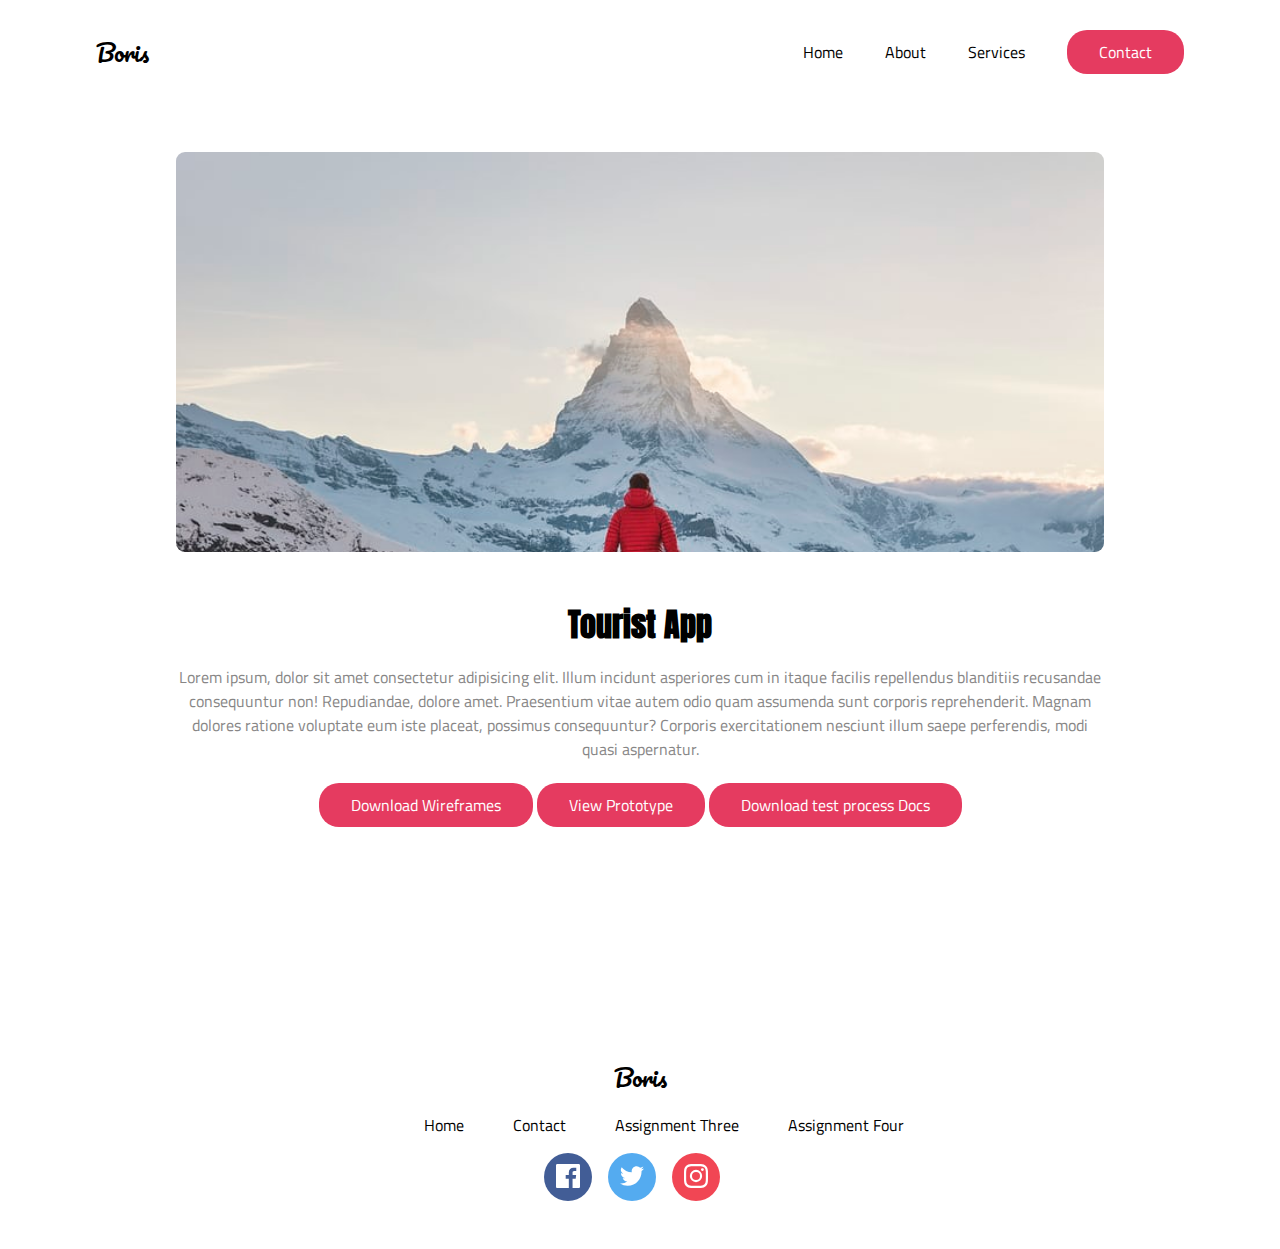
==== assignment__four.html @ b53fdf34 "First commit" ====
<!DOCTYPE html>
<html lang="en">
  <head>
    <meta charset="UTF-8" />
    <meta http-equiv="X-UA-Compatible" content="IE=edge" />
    <meta name="viewport" content="width=device-width, initial-scale=1.0" />
    <title>Boris Gauther | Home</title>
    <link rel="stylesheet" href="./css/styles.css" />
  </head>
  <body>
    <!-- Navigation Bar -->
    <header class="header">
      <nav>
        <p class="site__logo">Boris</p>
        <ul>
          <li><a href="index.html">Home</a></li>
          <li><a href="">About</a></li>
          <li><a href="">Services</a></li>
          <li><a href="contact.html" class="btn btn-primary">Contact</a></li>
        </ul>
      </nav>
    </header>

    <!-- Main Content -->
    <main>
      <div class="assignment-four-main-section">
        
        <div class="assignment-four-main-section-img">

        </div>
        <h1>Tourist App</h1>
        <p>Lorem ipsum, dolor sit amet consectetur adipisicing elit. Illum incidunt asperiores cum in itaque facilis repellendus blanditiis recusandae consequuntur non! Repudiandae, dolore amet. Praesentium vitae autem odio quam assumenda sunt corporis reprehenderit. Magnam dolores ratione voluptate eum iste placeat, possimus consequuntur? Corporis exercitationem
           nesciunt illum saepe perferendis, modi quasi aspernatur.</p>

           <div class="buttons">
             <a class="btn btn-primary" href="/resources/assignment_four/TESTING PROCESS 1.pdf" download="">Download Wireframes</a>
             <a class="btn btn-primary" href="https://pr.to/SBH72I/">View Prototype</a>
             <a class="btn btn-primary" href="/resources/assignment_four/Wireframes.pdf" download>Download test process Docs</a>
           </div>
      </div>
    </main>

    <!-- Site Footer -->
    <footer>
      <div class="footer-inner">
        <p class="site__logo">Boris</p>
        <ul>
            <li><a href="">Home</a></li>
            <li><a href="">Contact</a></li>
            <li><a href="assignment__three.html">Assignment Three</a></li>
            <li><a href="assignment__four.html">Assignment Four</a></li>
        </ul>
        <div class="footer-social-links">
          <button href="" class="social-link facebook">
            <svg
              xmlns="http://www.w3.org/2000/svg"
              fill="#fff"
              width="24"
              height="24"
            >
              <path
                d="M22.675 0H1.325C.593 0 0 .593 0 1.325v21.351C0 23.407.593 24 1.325 24H12.82v-9.294H9.692v-3.622h3.128V8.413c0-3.1 1.893-4.788 4.659-4.788 1.325 0 2.463.099 2.795.143v3.24l-1.918.001c-1.504 0-1.795.715-1.795 1.763v2.313h3.587l-.467 3.622h-3.12V24h6.116c.73 0 1.323-.593 1.323-1.325V1.325C24 .593 23.407 0 22.675 0z"
              />
            </svg>
          </button>
          <button href="" class="social-link twitter">
            <svg
              xmlns="http://www.w3.org/2000/svg"
              fill="#fff"
              width="24"
              height="20"
            >
              <path
                d="M24 2.557a9.83 9.83 0 01-2.828.775A4.932 4.932 0 0023.337.608a9.864 9.864 0 01-3.127 1.195A4.916 4.916 0 0016.616.248c-3.179 0-5.515 2.966-4.797 6.045A13.978 13.978 0 011.671 1.149a4.93 4.93 0 001.523 6.574 4.903 4.903 0 01-2.229-.616c-.054 2.281 1.581 4.415 3.949 4.89a4.935 4.935 0 01-2.224.084 4.928 4.928 0 004.6 3.419A9.9 9.9 0 010 17.54a13.94 13.94 0 007.548 2.212c9.142 0 14.307-7.721 13.995-14.646A10.025 10.025 0 0024 2.557z"
              />
            </svg>
          </button>
          <button href="" class="social-link instagram">
            <svg
              xmlns="http://www.w3.org/2000/svg"
              fill="#fff"
              width="24"
              height="24"
            >
              <path
                d="M12 2.163c3.204 0 3.584.012 4.85.07 3.252.148 4.771 1.691 4.919 4.919.058 1.265.069 1.645.069 4.849 0 3.205-.012 3.584-.069 4.849-.149 3.225-1.664 4.771-4.919 4.919-1.266.058-1.644.07-4.85.07-3.204 0-3.584-.012-4.849-.07-3.26-.149-4.771-1.699-4.919-4.92-.058-1.265-.07-1.644-.07-4.849 0-3.204.013-3.583.07-4.849.149-3.227 1.664-4.771 4.919-4.919 1.266-.057 1.645-.069 4.849-.069zM12 0C8.741 0 8.333.014 7.053.072 2.695.272.273 2.69.073 7.052.014 8.333 0 8.741 0 12c0 3.259.014 3.668.072 4.948.2 4.358 2.618 6.78 6.98 6.98C8.333 23.986 8.741 24 12 24c3.259 0 3.668-.014 4.948-.072 4.354-.2 6.782-2.618 6.979-6.98.059-1.28.073-1.689.073-4.948 0-3.259-.014-3.667-.072-4.947-.196-4.354-2.617-6.78-6.979-6.98C15.668.014 15.259 0 12 0zm0 5.838a6.162 6.162 0 100 12.324 6.162 6.162 0 000-12.324zM12 16a4 4 0 110-8 4 4 0 010 8zm6.406-11.845a1.44 1.44 0 100 2.881 1.44 1.44 0 000-2.881z"
              />
            </svg>
          </button>
        </div>
      </div>
    </footer>
  </body>
</html>
---- css/styles.css ----
@import url("https://fonts.googleapis.com/css2?family=Anton&family=Pacifico&family=Titillium+Web:wght@300;400&display=swap");
* {
  margin: 0;
  padding: 0;
  box-sizing: border-box;
}

body {
  width: 100vw;
  font-family: "Titillium Web", sans-serif;
  overflow-x: hidden;
}

h1,
h2,
h3 {
  font-family: "Anton", sans-serif;
}

.site__logo {
  font-size: 23px;
  font-family: "Pacifico", cursive;
}

.header {
  width: 85%;
  padding: 2rem 0;
  margin: 0 auto;
}

.header nav {
  width: 100%;
  display: flex;
  justify-content: space-between;
  align-items: center;
}

.header nav ul {
  width: 35%;
  display: flex;
  justify-content: space-between;
}

.header nav ul li {
  list-style-type: none;
}

.header nav ul li a {
  color: #000;
  text-decoration: none;
}

.header nav ul li .btn {
  color: #fff;
}

.btn {
  padding: 0.6rem 2rem;
  border-radius: 20px;
}

.btn-primary {
  background-color: #e53b60;
}

.btn-primary a {
  color: #fff;
}

main .hero-section {
  width: 75%;
  margin: 0 auto;
  display: flex;
  justify-content: space-between;
  align-items: center;
  padding: 3rem 0;
}

main .hero-section-text h1 {
  font-size: 45px;
}

main .hero-section-text p {
  font-size: 20px;
  color: #878686;
}

main .hero-section-image {
  width: 40%;
}

main .hero-section-image img {
  width: 100%;
}

main .skills-section {
  width: 75%;
  margin: 0 auto;
  padding: 3rem 0;
}

main .skills-section h2 {
  text-align: center;
}

main .skills-section .skills-box {
  display: flex;
  justify-content: space-between;
  align-items: center;
  width: 100%;
  padding: 2rem;
}

main .skills-section .skills-box .skill-card {
  width: 30%;
  text-align: center;
  padding: 2rem 1rem;
  box-shadow: 10px 0 20px rgba(0, 0, 0, 0.2);
  border-radius: 5px;
}

main .skills-section .skills-box .skill-card h3 {
  padding-bottom: 1rem;
}

main .skills-section .skills-box .skill-card p {
  color: #333333;
}

main .skills-section .skills-box .skill-card-1 {
  background-color: rgba(254, 187, 13, 0.8);
}

main .skills-section .skills-box .skill-card-2 {
  background-color: rgba(229, 59, 96, 0.8);
}

main .skills-section .skills-box .skill-card-3 {
  background-color: rgba(65, 131, 229, 0.8);
}

main .who-i-am-section {
  width: 75%;
  margin: 0 auto;
}

main .who-i-am-section-inner-container {
  display: flex;
  justify-content: space-between;
}

main .who-i-am-section h2 {
  width: 40%;
}

main .who-i-am-section-text {
  width: 50%;
}

main .who-i-am-section-text p {
  color: #878686;
}

main .who-i-am-section-button-container {
  position: relative;
  left: 50%;
  margin-top: 2rem;
}

main .who-i-am-section-button-container .btn-primary {
  padding: 0.5rem 1rem;
  color: #fff;
  text-decoration: none;
  margin-right: 1rem;
}

main .who-i-am-section-button-container .social-link {
  width: 3rem;
  height: 3rem;
  border-radius: 50%;
  border: none;
  margin-right: 1rem;
}

main .who-i-am-section-button-container .facebook {
  background-color: #425d96;
}

main .who-i-am-section-button-container .twitter {
  background-color: #54abf0;
}

main .who-i-am-section-button-container .instagram {
  background-color: #f14654;
}

main .why-hire-me-section {
  width: 75%;
  margin: 0 auto;
  padding: 3rem 0;
}

main .why-hire-me-section-inner-container {
  display: flex;
  justify-content: space-between;
}

main .why-hire-me-section h2 {
  width: 40%;
}

main .why-hire-me-section-text {
  width: 40%;
}

main .why-hire-me-section-text p {
  color: #878686;
  padding: 1rem 0;
}

main .why-hire-me-section-text .btn {
  border: none;
  color: #fff;
}

main .why-hire-me-section .why-hire-me-card {
  width: 50%;
  box-shadow: 10px 5px 20px rgba(0, 0, 0, 0.1);
  padding: 3rem;
}

main .why-hire-me-section .why-hire-me-card .card-item {
  padding-bottom: 2rem;
}

main .why-hire-me-section .why-hire-me-card .card-item .heading {
  font-size: 20px;
  font-family: "Anton", sans-serif;
}

main .why-hire-me-section .why-hire-me-card .card-item .card-item-text {
  color: #878686;
}

footer {
  width: 100%;
  margin-top: 10rem;
  margin-bottom: 3rem;
  display: flex;
  justify-content: center;
}

footer .footer-inner {
  width: 50%;
  text-align: center;
}

footer .footer-inner .site__logo {
  padding-bottom: 1rem;
}

footer .footer-inner ul {
  width: 75%;
  display: flex;
  justify-content: space-between;
  position: relative;
  left: 6.5rem;
  margin-bottom: 1rem;
}

footer .footer-inner ul li {
  list-style-type: none;
}

footer .footer-inner ul li a {
  color: #000;
  text-decoration: none;
}

footer .footer-inner .footer-social-links {
  display: flex;
  position: relative;
  left: 14rem;
}

footer .footer-inner .footer-social-links .social-link {
  width: 3rem;
  height: 3rem;
  border-radius: 50%;
  border: none;
  margin-right: 1rem;
}

footer .footer-inner .footer-social-links .facebook {
  background-color: #425d96;
}

footer .footer-inner .footer-social-links .twitter {
  background-color: #54abf0;
}

footer .footer-inner .footer-social-links .instagram {
  background-color: #f14654;
}

.site-contact-form {
  margin: 0 auto;
  width: 80%;
}

.site-contact-form h1 {
  font-size: 25px;
  padding: 1rem 0;
}

.site-contact-form p {
  color: #878686;
}

.site-contact-form .contact-form-card {
  width: 100%;
  background-color: #e53b60;
  padding: 2rem;
  margin: 3rem 0;
  display: flex;
}

.site-contact-form .contact-form-card .contact-form-items {
  width: 100%;
}

.site-contact-form .contact-form-card .contact-form-items-div {
  width: 100%;
  display: flex;
  justify-content: space-between;
  margin-bottom: 1rem;
}

.site-contact-form .contact-form-card .contact-form-items-div input, .site-contact-form .contact-form-card .contact-form-items-div textarea {
  padding: 1rem 0.6rem;
  border: none;
  border-radius: 7px;
}

.site-contact-form .contact-form-card .contact-form-items-div input {
  width: 49%;
}

.site-contact-form .contact-form-card .contact-form-items-div textarea {
  width: 100%;
}

.site-contact-form .contact-form-card .contact-form-items-div .btn-secondary {
  border-radius: 5px;
  border: none;
  background-color: #febb0d;
  color: #000;
  font-size: 18px;
  font-family: "Titillium Web", sans-serif;
}

.survey-videos-container {
  width: 80%;
  margin: 0 auto;
}

.survey-videos-container .video-div {
  display: flex;
  justify-content: space-between;
  align-items: center;
  margin-bottom: 2rem;
}

.survey-videos-container .video-div .video-image {
  width: 40%;
  height: 15rem;
  background-color: #e53b60;
}

.survey-videos-container .video-div .video-image-1 {
  background-image: linear-gradient(to bottom, rgba(0, 0, 0, 0.6), rgba(0, 0, 0, 0.7)), url(../images/survey-image-1.jpeg);
  background-size: cover;
}

.survey-videos-container .video-div .video-image-2 {
  background-image: linear-gradient(to bottom, rgba(0, 0, 0, 0.6), rgba(0, 0, 0, 0.7)), url(../images/survey-image-2.jpeg);
  background-size: cover;
}

.survey-videos-container .video-div .video-image-3 {
  background-image: linear-gradient(to bottom, rgba(0, 0, 0, 0.6), rgba(0, 0, 0, 0.7)), url(../images/survey-image-3.jpeg);
  background-size: cover;
}

.survey-videos-container .video-div .video-text {
  width: 45%;
}

.survey-videos-container .video-div .video-text h2, .survey-videos-container .video-div .video-text p {
  padding-bottom: 1rem;
}

.survey-videos-container .video-div .video-text p {
  color: #878686;
}

.assignment-four-main-section {
  width: 80%;
  margin: 0 auto;
  padding: 3rem;
  text-align: center;
}

.assignment-four-main-section-img {
  width: 100%;
  height: 25rem;
  border-radius: 9px;
  background-image: url(../images/tourist.jpeg);
  background-size: cover;
  margin-bottom: 3rem;
}

.assignment-four-main-section h1 {
  padding-bottom: 1rem;
}

.assignment-four-main-section p {
  color: #878686;
}

.assignment-four-main-section .buttons {
  padding: 2rem;
}

.assignment-four-main-section .buttons a {
  color: #fff;
  text-decoration: none;
}
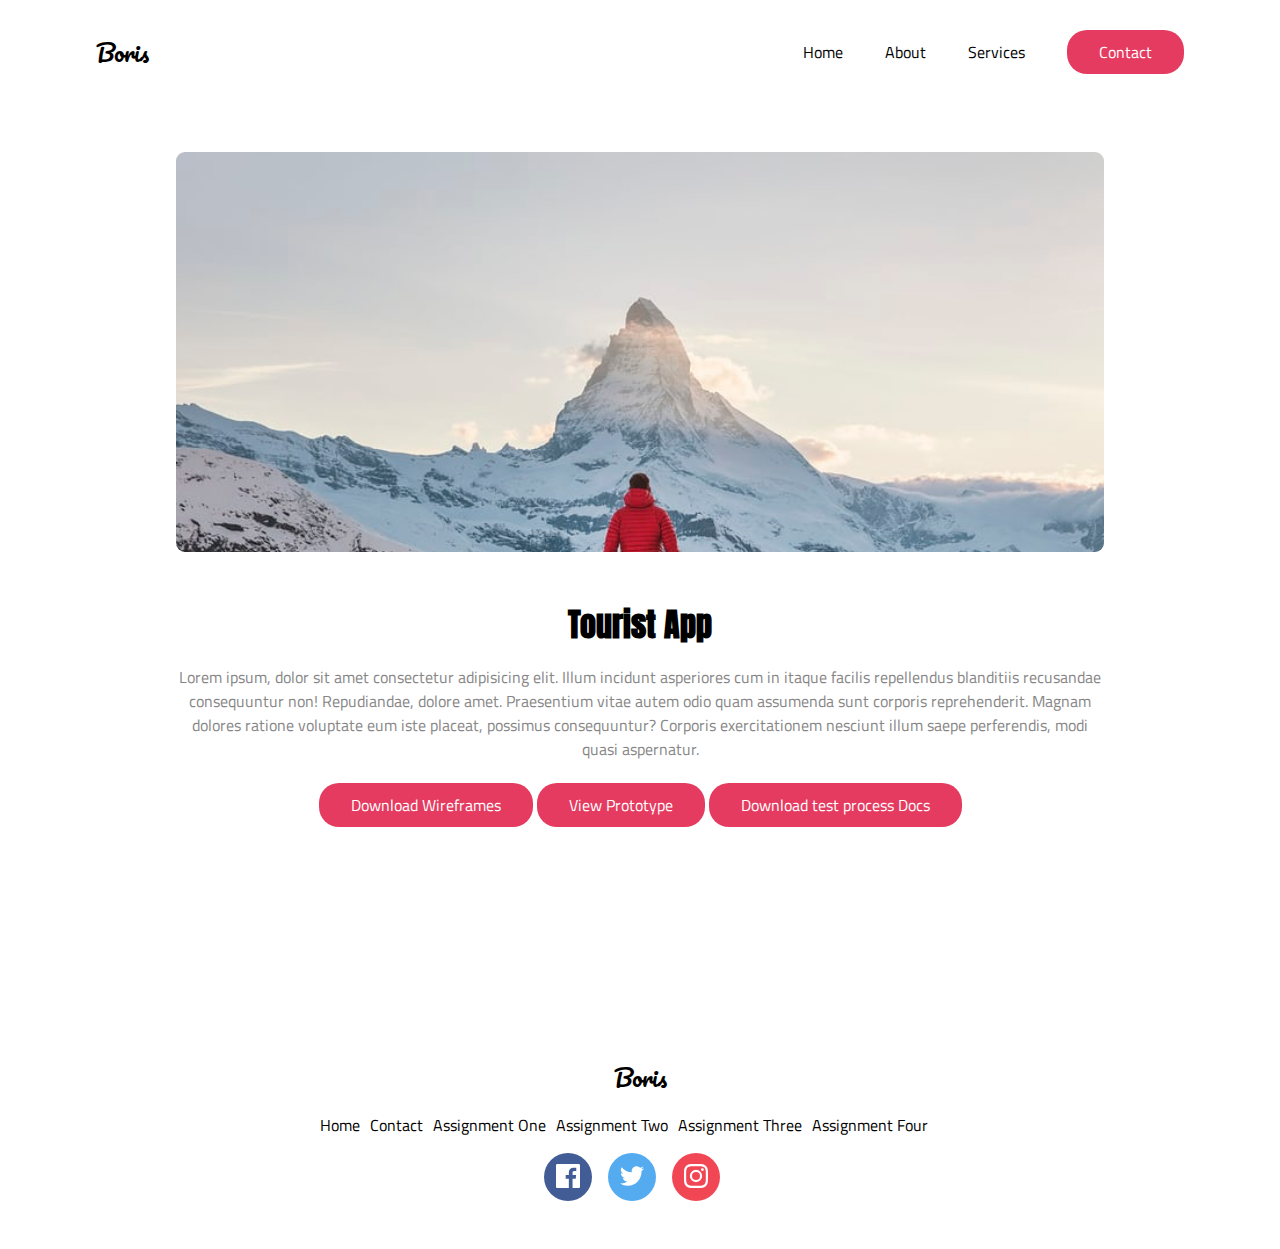
==== commit 559e813b: "Adds assignment one and two pages and styles" ====
--- a/assignment__four.html
+++ b/assignment__four.html
@@ -24,19 +24,35 @@
     <!-- Main Content -->
     <main>
       <div class="assignment-four-main-section">
-        
-        <div class="assignment-four-main-section-img">
+        <div class="assignment-four-main-section-img"></div>
+        <h1>Tourist App</h1>
+        <p>
+          Lorem ipsum, dolor sit amet consectetur adipisicing elit. Illum
+          incidunt asperiores cum in itaque facilis repellendus blanditiis
+          recusandae consequuntur non! Repudiandae, dolore amet. Praesentium
+          vitae autem odio quam assumenda sunt corporis reprehenderit. Magnam
+          dolores ratione voluptate eum iste placeat, possimus consequuntur?
+          Corporis exercitationem nesciunt illum saepe perferendis, modi quasi
+          aspernatur.
+        </p>
 
+        <div class="buttons">
+          <a
+            class="btn btn-primary"
+            href="/resources/assignment_four/TESTING PROCESS 1.pdf"
+            download=""
+            >Download Wireframes</a
+          >
+          <a class="btn btn-primary" href="https://pr.to/SBH72I/"
+            >View Prototype</a
+          >
+          <a
+            class="btn btn-primary"
+            href="/resources/assignment_four/Wireframes.pdf"
+            download
+            >Download test process Docs</a
+          >
         </div>
-        <h1>Tourist App</h1>
-        <p>Lorem ipsum, dolor sit amet consectetur adipisicing elit. Illum incidunt asperiores cum in itaque facilis repellendus blanditiis recusandae consequuntur non! Repudiandae, dolore amet. Praesentium vitae autem odio quam assumenda sunt corporis reprehenderit. Magnam dolores ratione voluptate eum iste placeat, possimus consequuntur? Corporis exercitationem
-           nesciunt illum saepe perferendis, modi quasi aspernatur.</p>
-
-           <div class="buttons">
-             <a class="btn btn-primary" href="/resources/assignment_four/TESTING PROCESS 1.pdf" download="">Download Wireframes</a>
-             <a class="btn btn-primary" href="https://pr.to/SBH72I/">View Prototype</a>
-             <a class="btn btn-primary" href="/resources/assignment_four/Wireframes.pdf" download>Download test process Docs</a>
-           </div>
       </div>
     </main>
 
@@ -45,10 +61,12 @@
       <div class="footer-inner">
         <p class="site__logo">Boris</p>
         <ul>
-            <li><a href="">Home</a></li>
-            <li><a href="">Contact</a></li>
-            <li><a href="assignment__three.html">Assignment Three</a></li>
-            <li><a href="assignment__four.html">Assignment Four</a></li>
+         <li><a href="index.html">Home</a></li>
+          <li><a href="contact.html">Contact</a></li>
+          <li><a href="assignment__one.html">Assignment One</a></li>
+          <li><a href="assignment__two.html">Assignment Two</a></li>
+          <li><a href="assignment__three.html">Assignment Three</a></li>
+          <li><a href="assignment__four.html">Assignment Four</a></li>
         </ul>
         <div class="footer-social-links">
           <button href="" class="social-link facebook">
--- a/css/styles.css
+++ b/css/styles.css
@@ -260,11 +260,11 @@
 }
 
 footer .footer-inner ul {
-  width: 75%;
+  width: 95%;
   display: flex;
   justify-content: space-between;
   position: relative;
-  left: 6.5rem;
+  left: 0rem;
   margin-bottom: 1rem;
 }
 
@@ -359,6 +359,31 @@
   font-family: "Titillium Web", sans-serif;
 }
 
+.assignment-one-main-content,
+.assignment-two-main-content {
+  width: 80%;
+  margin: 0 auto;
+}
+
+.assignment-one-main-content .heading-main,
+.assignment-two-main-content .heading-main {
+  font-size: 25px;
+  font-weight: 700;
+  padding-top: 1rem;
+}
+
+.assignment-one-main-content ol li .heading,
+.assignment-two-main-content ol li .heading {
+  font-size: 20px;
+  font-weight: 400;
+  padding-top: 2rem;
+}
+
+.assignment-one-main-content ul,
+.assignment-two-main-content ul {
+  padding-left: 3rem;
+}
+
 .survey-videos-container {
   width: 80%;
   margin: 0 auto;
